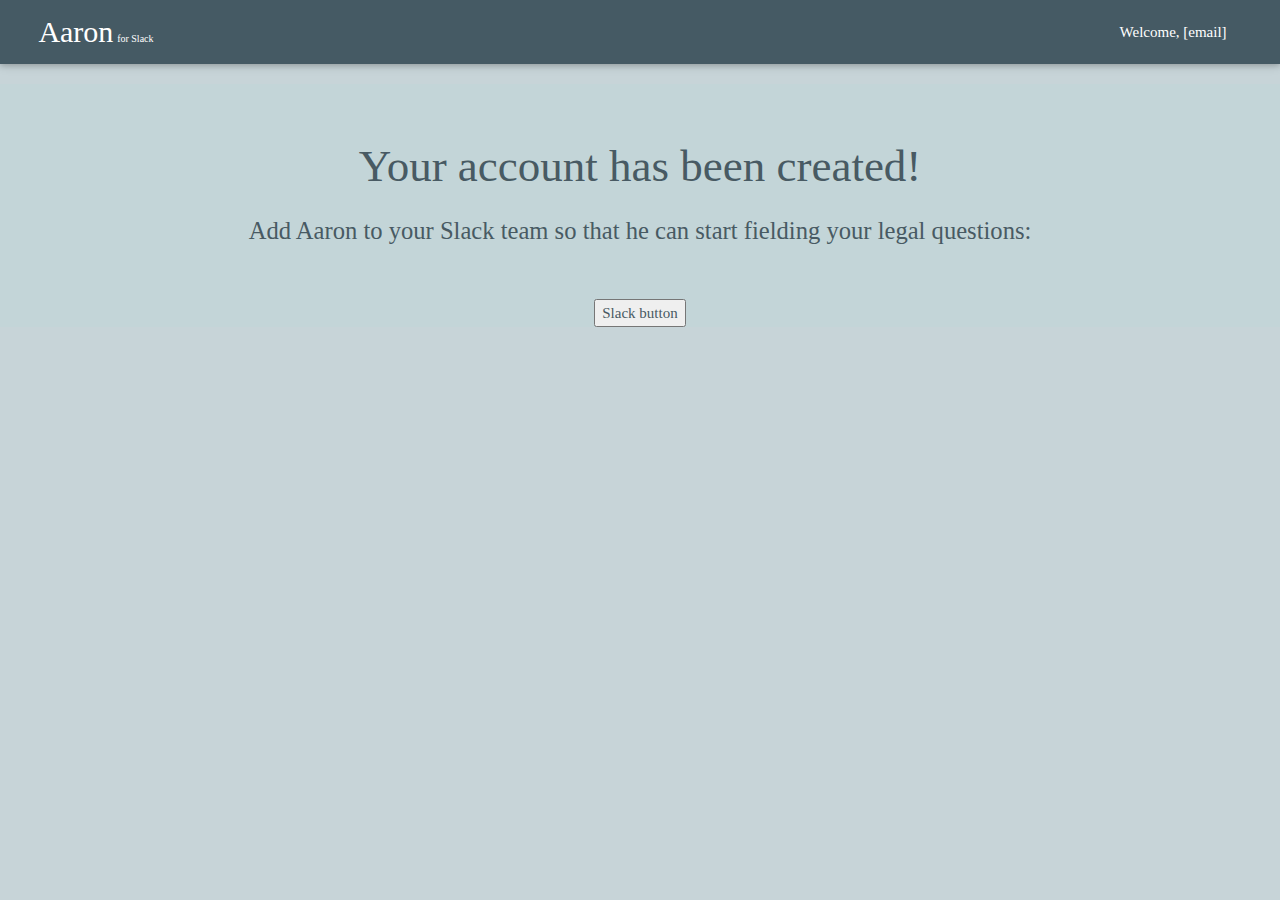
==== company-addaaron.html @ 907ecd3d "Expert/company user approval pages" ====
<!DOCTYPE html>
  <html>
    <head>
      <!--Import Google Icon Font-->
      <link href="http://fonts.googleapis.com/icon?family=Material+Icons" rel="stylesheet">
      <!--Import materialize.css-->
      <link type="text/css" rel="stylesheet" href="css/materialize.min.css"  media="screen,projection"/>
      <!--Custom CSS-->
      <link type="text/css" rel="stylesheet" href="css/legal_style.css" media="screen,projection"/>

      <!--Let browser know website is optimized for mobile-->
      <meta name="viewport" content="width=device-width, initial-scale=1.0"/>
    </head>

    <body>
      <div class="row">
        <nav class="blue-grey darken-2">

          <div class="nav-wrapper">

            <span style="color: white; font-size: 30px; padding-left:3%;">Aaron</span>
            <span style="color: white; font-size: 10px;">for Slack</span>

            <ul id="nav-mobile" class="right hide-on-med-and-down" style="padding-right:3%">
              <li><a href="#"><span id="navitem">Welcome, [email]</span></a></li>
            </ul >

          </div> <!-- nav-wrapper end-->
        </nav>
      </div> <!-- row 1 nav end -->

      <div class="row" id="top" style="color: #C3D5D8; background-color: #C3D5D8">
        <div class="container">

          <div class="col s12" align="center" style="margin-bottom: 5%; margin-top: 3%;">
            <h1 style="color: #485A63; font-size: 45px;"> Your account has been created!</h1>
            <span><h5 style="color: #485A63;">Add Aaron to your Slack team so that he can start fielding your legal questions:</h5></span>
          </div>
          <button type="button" style="color:#485A63;">Slack button</button>

        </div> <!-- container end-->
      </div> <!-- row1 end-->

      <!--Import jQuery before materialize.js-->
      <script type="text/javascript" src="https://code.jquery.com/jquery-2.1.1.min.js"></script>
      <script type="text/javascript" src="js/materialize.min.js"></script>
    </body>
  </html>
---- css/legal_style.css ----
html
{
	font-family: "Open Sans";
	background-color: #C7D4D8;
	color: #325177;
}

#navitem
{
	color: white;
}

h1
{
	font-family: "Tiempo";
}

h3, h2
{
	font-family: "Open Sans"
}

#top
{
	text-align: center;
}

#allonslack
{
	opacity: 0.7;
}

.waves-effect.waves-light.btn-flat
{
	color: white;
	background-color: #62D2C2;
	border-radius: 7px;
}

#email
{
	font-size: 20px;
	border: none;
	padding: 5px 15px 5px 15px;
	border-radius: 7px;
	color: #485A63;
	background-color: white;

}

#submit
{
	background-color: #CF7275;
	border: none;
	padding: 15px;
	border-radius: 7px;
	color: white;
	margin-left: 25px;
}

form
{
	margin-top: 40px;
}

#screenshot
{
	background-color: white;
}

#howitworks
{
	background-color:white;
	color: white;
	padding: 0px;
}

#slackbubble
{
	margin-top: 25px;
}

a 
{
	text-decoration-line: none;
	color: white;
	display: block;
	text-align: left;
}

.contactInfo 
{
	font-size: 14px;
	margin: 0px;
	padding: 0px;
	text-align: left;
}

/*Media Queries*/
/* Larger than mobile */
@media (min-width: 250px) {
	#mobile_screenshot
	{
		display: block;
	}
	#tablet_screenshot
	{
		display: none;
	}
	#desktop_screenshot
	{
		display: none;
	}

}

/* Larger than phablet (also point when grid becomes active) */
@media (min-width: 550px) {

 	#mobile_screenshot
	{
		display: none;
	}
	#tablet_screenshot
	{
		display: block;
	}
	#desktop_screenshot
	{
		display: none;
	}
}

/* Larger than tablet */
@media (min-width: 750px) {

  
}

/* Larger than desktop */
@media (min-width: 1000px) {
 	#mobile_screenshot
	{
		display: none;
	}
	#tablet_screenshot
	{
		display: none;
	}
	#desktop_screenshot
	{
		display: block;
	}
}

[data-maitre-form], [data-maitre-content].show, [data-maitre-people-behind-text].show {
  display: block;
}

[data-maitre-form].hide, [data-maitre-content], [data-maitre-people-behind-text] {
  display: none;
}

#maitre-widget-container {
	text-align: center;
}

#maitre-widget-container div.maitre-field {
	display: inline-block;
}

#maitre-widget-container input {
	margin: 10px;
	border-radius: 10px;
	box-shadow: 0 2px 5px 0 rgba(0,0,0,0.2), 0 2px 5px 0 rgba(0,0,0,0.19);
	background-color: white;
	text-align: center;
	width: 400px;
	font-size: 24;
}

#maitre-widget-container button {
	background-color: #CF7275;
	color: white;
	border-radius: 10px;
	padding: 10px 30px 10px 30px;
	box-shadow: 0 2px 5px 0 rgba(0,0,0,0.2), 0 2px 5px 0 rgba(0,0,0,0.19);
	border:none;
	margin-bottom: 10px;
}

#maitre-widget-container a {
	color: #345375;
	text-decoration: underline;
	text-align: center;
}
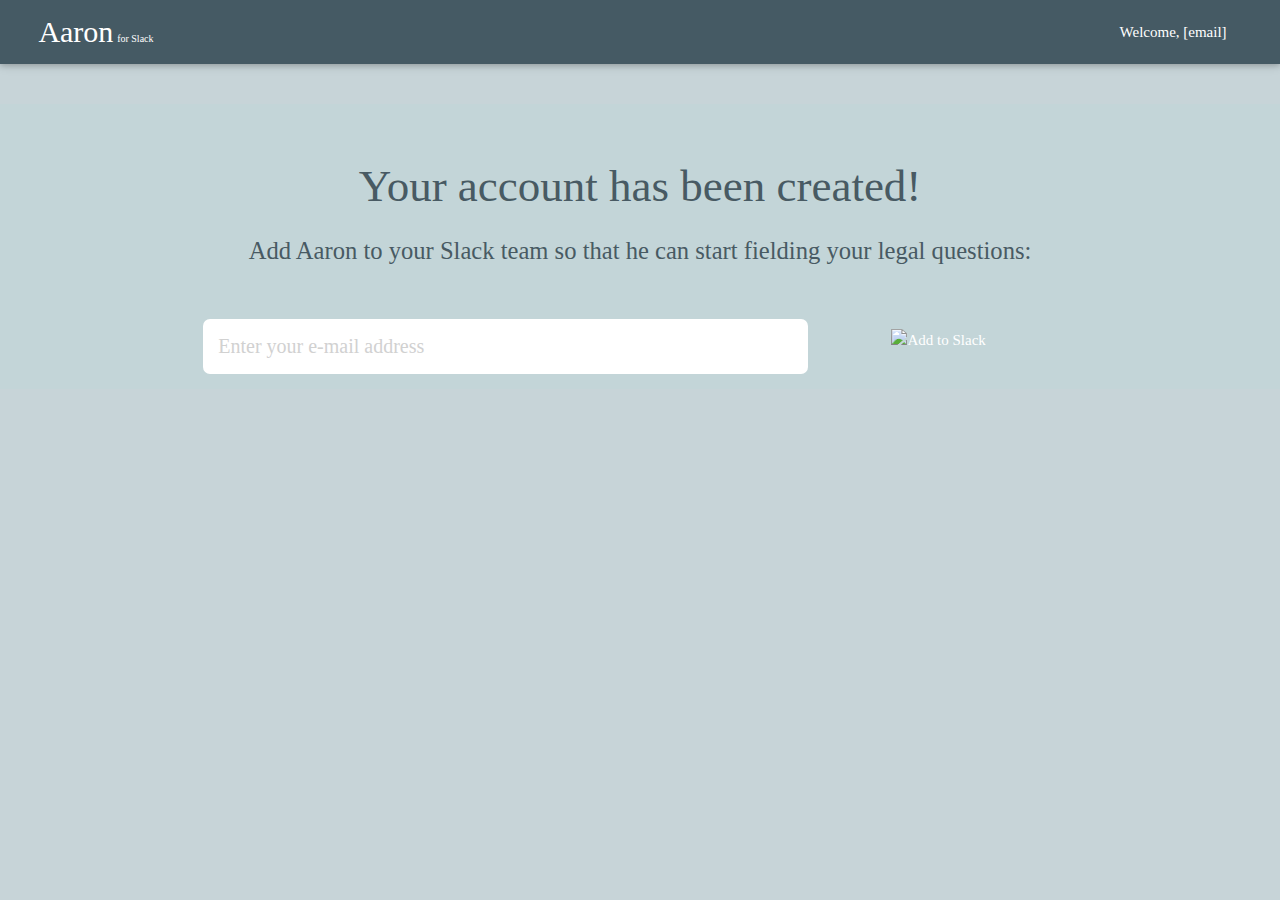
==== commit 58b995ae: "minor fixes" ====
--- a/company-addaaron.html
+++ b/company-addaaron.html
@@ -36,7 +36,16 @@
             <h1 style="color: #485A63; font-size: 45px;"> Your account has been created!</h1>
             <span><h5 style="color: #485A63;">Add Aaron to your Slack team so that he can start fielding your legal questions:</h5></span>
           </div>
-          <button type="button" style="color:#485A63;">Slack button</button>
+          <form>
+            <div class="col s8">
+              <input type="text" id="email" placeholder="Enter your e-mail address"></input>
+            </div> 
+
+            <div class="col s4">
+              <a href="https://slack.com/oauth/authorize?scope=incoming-webhook,bot&client_id=19221024294.23919050657" style="text-align: center; padding-top: 10px;"><img alt="Add to Slack" src="https://platform.slack-edge.com/img/add_to_slack.png" srcset="https://platform.slack-edge.com/img/add_to_slack.png 1x, https://platform.slack-edge.com/img/add_to_slack@2x.png 2x" />
+        </a>
+            </div>
+        </form>
 
         </div> <!-- container end-->
       </div> <!-- row1 end-->
--- a/css/legal_style.css
+++ b/css/legal_style.css
@@ -195,4 +195,41 @@
 	text-align: center;
 }
 
-
+.input-field input {
+	border: none;
+    background-color: white;
+    border-style: solid;
+    border-radius: 10px;
+    border-color: #455A64;
+    font-size: 16px;
+    text-indent: 20px;
+}
+
+.input-field input[type=text]:focus {
+    border-bottom: 0px solid #000;
+    box-shadow: 0 0px 0 0 #000;
+    border: none;
+    border-style: solid;
+    border-radius: 10px;
+    border-color: #455A64;
+ }
+
+ .input-field input[type=email]:focus {
+    border-bottom: 0px solid #000;
+    box-shadow: 0 0px 0 0 #000;
+    border: none;
+    border-style: solid;
+    border-radius: 10px;
+    border-color: #455A64;
+ }
+
+ .submit_button {
+ 	background-color: #FE4F52;
+ 	color: #403E41;
+	border-radius: 10px;
+	padding: 17px 50px 17px 50px;
+	box-shadow: 0 2px 5px 0 rgba(0,0,0,0.2), 0 2px 5px 0 rgba(0,0,0,0.19);
+	border:none;
+	margin-bottom: 10px;
+	font-size: 18px;
+ }